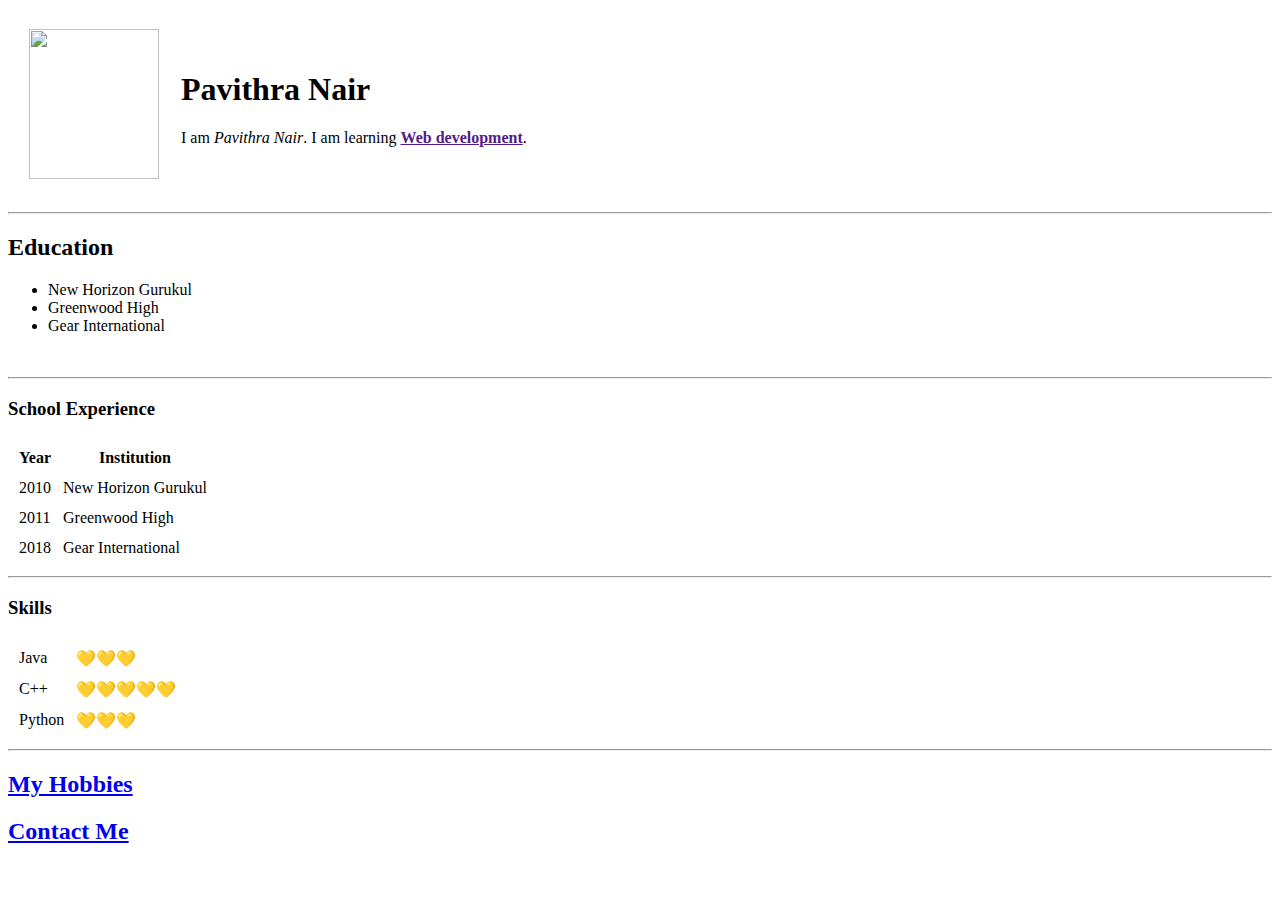
==== index.html @ c580396f "Add files via upload" ====
<!DOCTYPE html>
<html>
  <head>
    <meta charset="utf-8">
    <title>Pavithra's Personal Site</title>
  </head>
  <body>
    <table cellspacing= "20">
      <tr>
        <td><img src="C:\Temp\PassportPhoto\pavithra.png"  width="130" height="150" alt=""></td>
        <td><h1>Pavithra Nair</h1>
        <p>I am <em>Pavithra Nair</em>. I am learning <a href><strong>Web development</strong></a>.</p>
        </td>
      </tr>
    </table>
    <hr>
    <h2>Education</h2>
    <ul>
      <li>New Horizon Gurukul</li>
      <li>Greenwood High</li>
      <li>Gear International</li>
    </ul>
    <br>
    <hr>
    <h3>School Experience</h3>
    <table cellspacing="10">
        <tr>
          <th>Year</th>
          <th>Institution</th>
        </tr>
        <tr>
            <td>2010</td>
            <td>New Horizon Gurukul</td>
        </tr>
        <tr>
            <td>2011</td>
            <td>Greenwood High</td>
        </tr>
        <tr>
            <td>2018</td>
            <td>Gear International</td>
        </tr>
    </table>
    <hr>
    <h3>Skills</h3>
    <table cellspacing="10">
      <tr>
        <td>Java</td>
        <td>💛💛💛</td>
      </tr>
      <tr>
        <td>C++</td>
        <td>💛💛💛💛💛</td>
      </tr>
      <tr>
        <td>Python</td>
        <td>💛💛💛</td>
      </tr>
    </table>
    <hr>
    <a href="hobbies.html"><h2>My Hobbies</h2></a>
    <a href="contact-me.html"><h2>Contact Me</h2></a>
  </body>
</html>
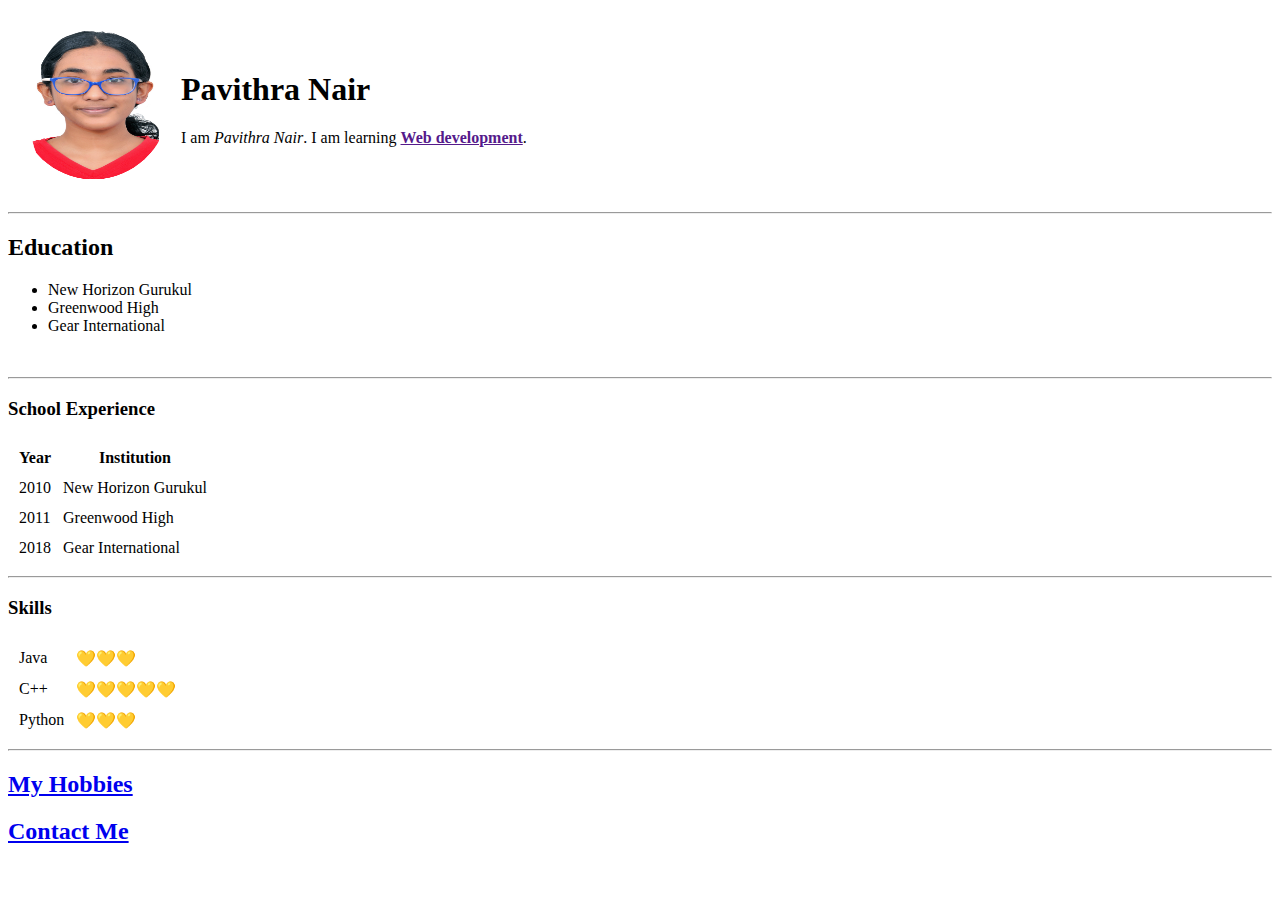
==== commit 86598fef: "Update index.html" ====
--- a/index.html
+++ b/index.html
@@ -7,7 +7,7 @@
   <body>
     <table cellspacing= "20">
       <tr>
-        <td><img src="C:\Temp\PassportPhoto\pavithra.png"  width="130" height="150" alt=""></td>
+        <td><img src="pavithra.png"  width="130" height="150" alt=""></td>
         <td><h1>Pavithra Nair</h1>
         <p>I am <em>Pavithra Nair</em>. I am learning <a href><strong>Web development</strong></a>.</p>
         </td>
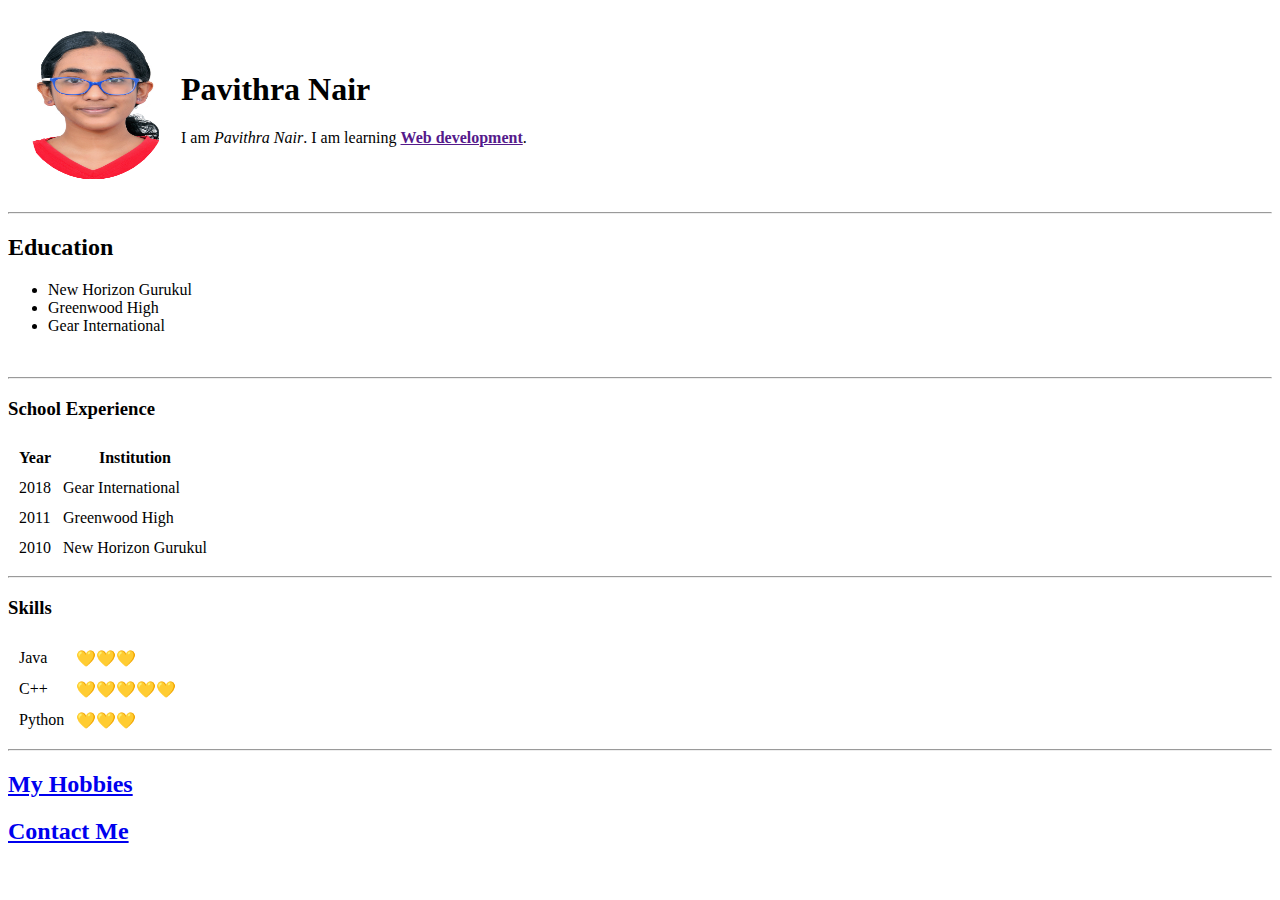
==== commit 71e69118: "changed the order of the institutions attended" ====
--- a/index.html
+++ b/index.html
@@ -29,17 +29,19 @@
           <th>Institution</th>
         </tr>
         <tr>
-            <td>2010</td>
-            <td>New Horizon Gurukul</td>
+            <td>2018</td>
+            <td>Gear International</td>
         </tr>
+        
         <tr>
             <td>2011</td>
             <td>Greenwood High</td>
         </tr>
         <tr>
-            <td>2018</td>
-            <td>Gear International</td>
+            <td>2010</td>
+            <td>New Horizon Gurukul</td>
         </tr>
+
     </table>
     <hr>
     <h3>Skills</h3>
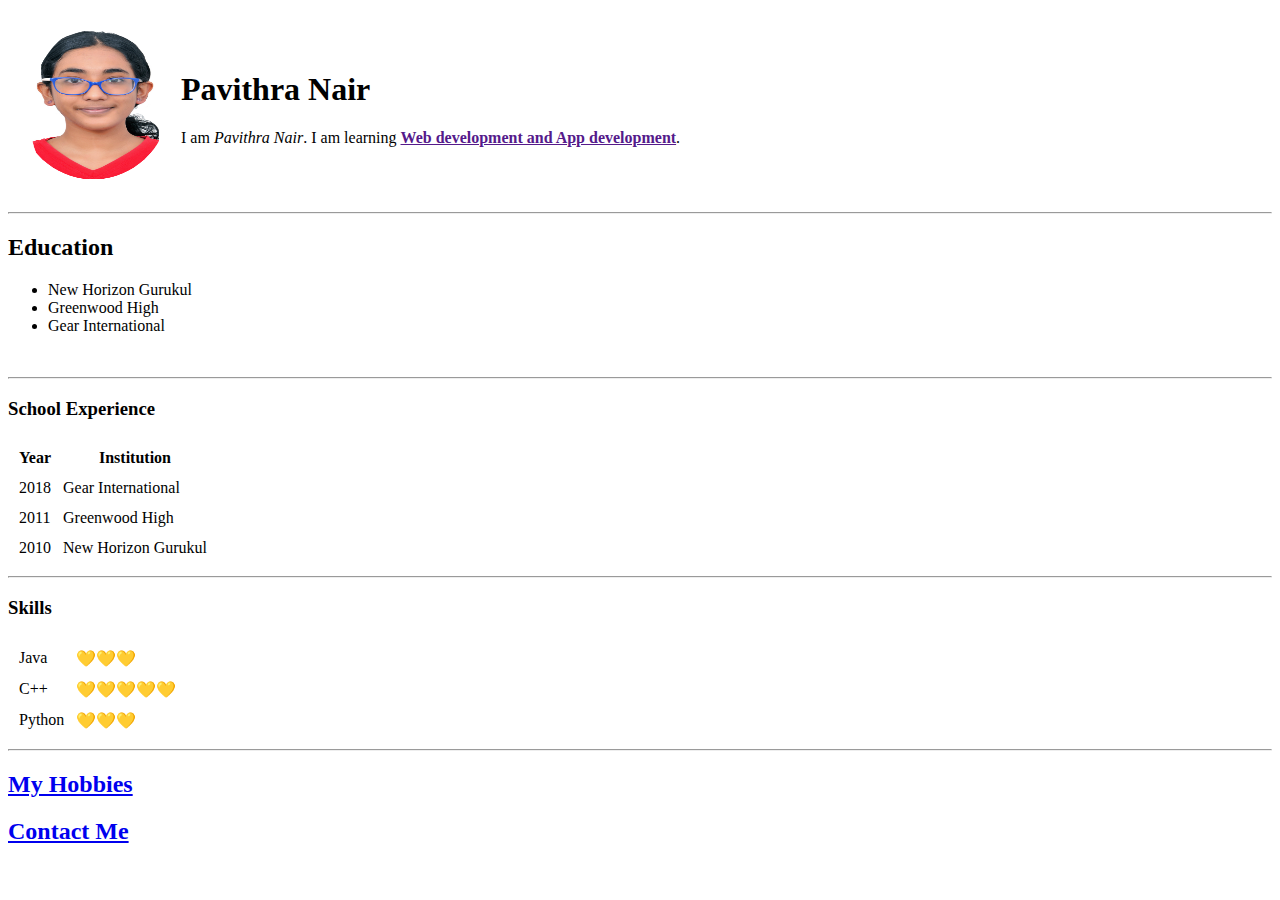
==== commit b9340bad: "Updated the skill listing" ====
--- a/index.html
+++ b/index.html
@@ -9,7 +9,7 @@
       <tr>
         <td><img src="pavithra.png"  width="130" height="150" alt=""></td>
         <td><h1>Pavithra Nair</h1>
-        <p>I am <em>Pavithra Nair</em>. I am learning <a href><strong>Web development</strong></a>.</p>
+        <p>I am <em>Pavithra Nair</em>. I am learning <a href><strong>Web development and App development</strong></a>.</p>
         </td>
       </tr>
     </table>
@@ -32,7 +32,7 @@
             <td>2018</td>
             <td>Gear International</td>
         </tr>
-        
+
         <tr>
             <td>2011</td>
             <td>Greenwood High</td>
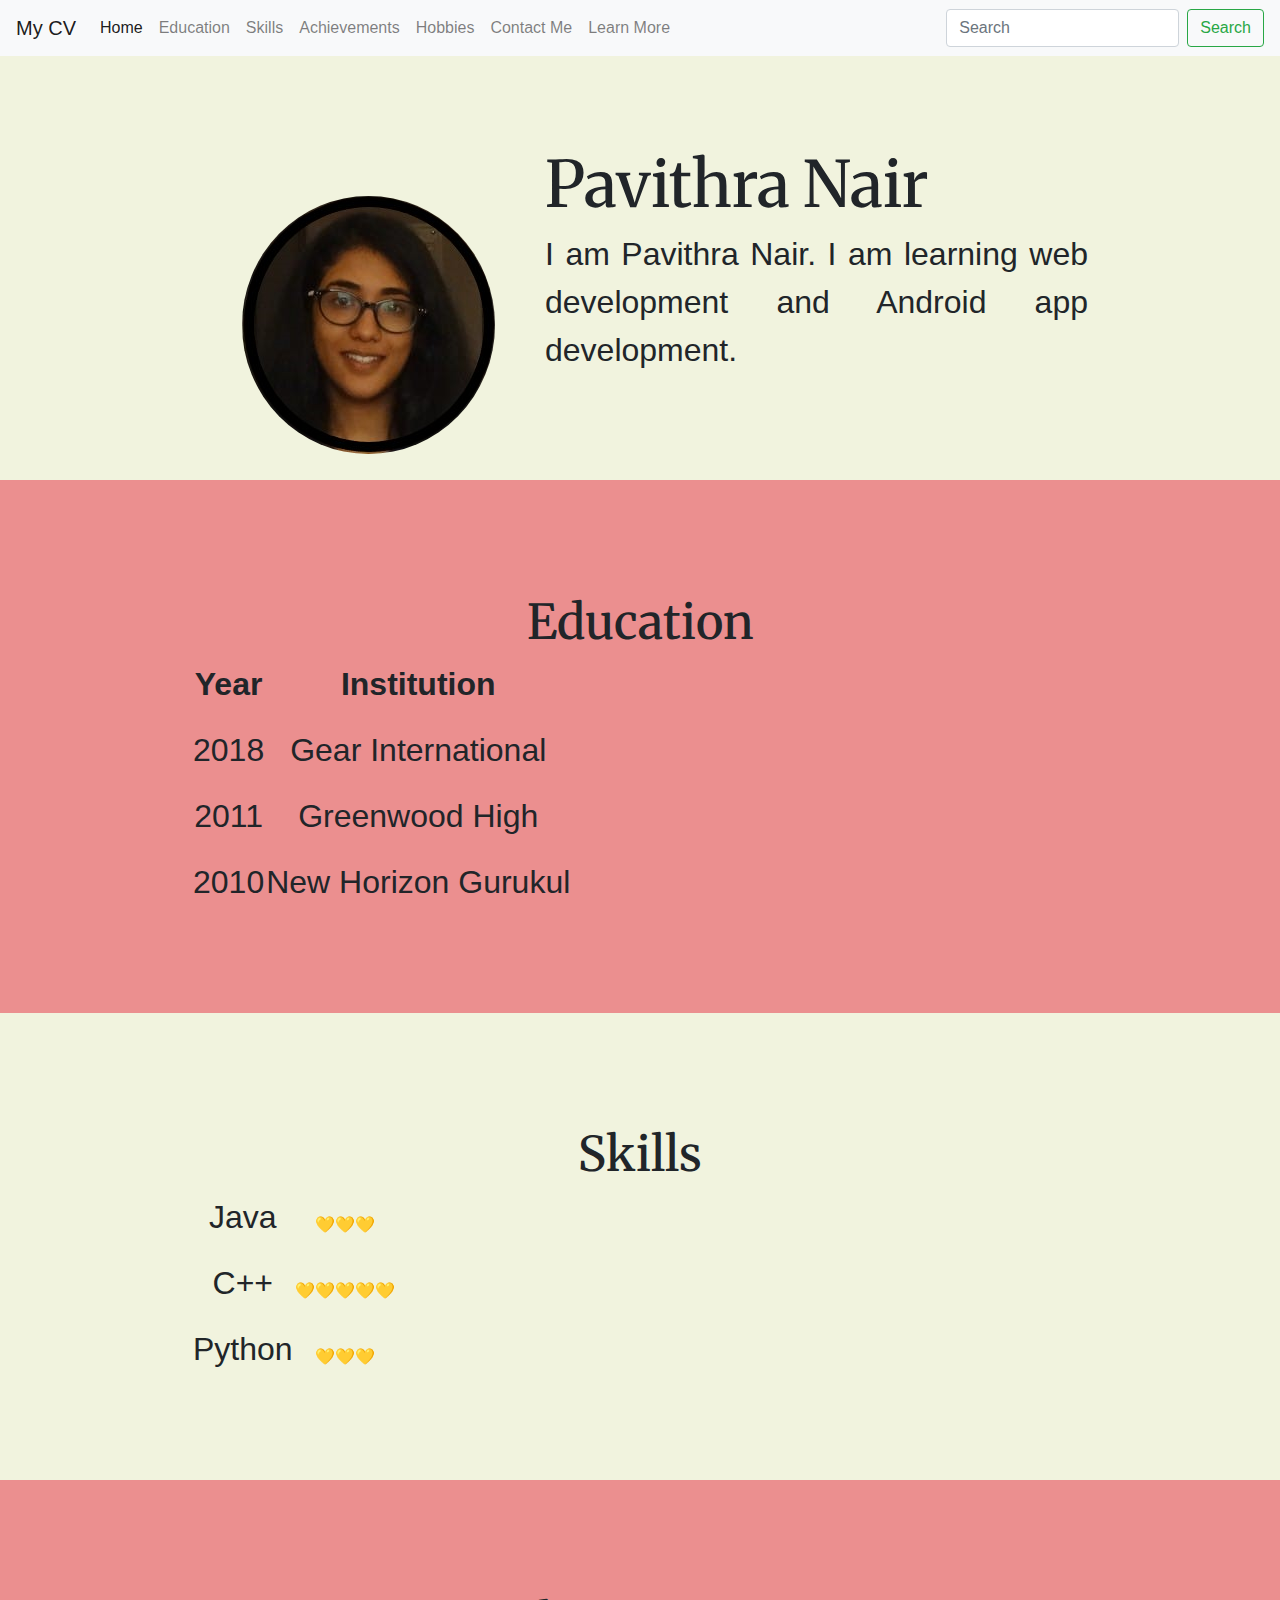
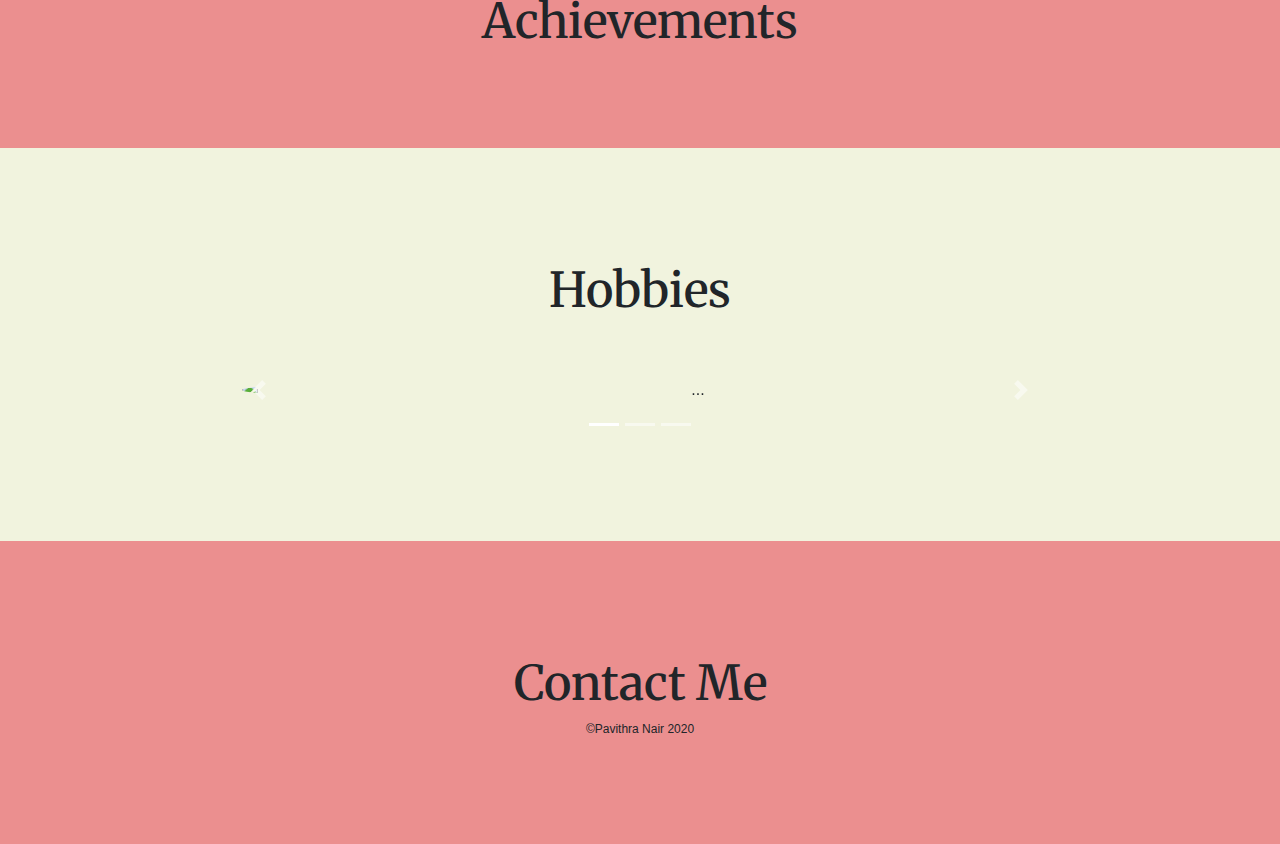
==== commit 76f3f200: "Applied CSS" ====
--- a/index.html
+++ b/index.html
@@ -3,64 +3,161 @@
   <head>
     <meta charset="utf-8">
     <title>Pavithra's Personal Site</title>
+
+    <link href="https://fonts.googleapis.com/css2?family=Merriweather:wght@900&display=swap" rel="stylesheet">
+    <link rel="stylesheet" href="https://maxcdn.bootstrapcdn.com/bootstrap/4.0.0/css/bootstrap.min.css" integrity="sha384-Gn5384xqQ1aoWXA+058RXPxPg6fy4IWvTNh0E263XmFcJlSAwiGgFAW/dAiS6JXm" crossorigin="anonymous">
+    <link rel="stylesheet" href="css/styles.css">
+    <script src="https://kit.fontawesome.com/406c053a77.js" crossorigin="anonymous"></script>
   </head>
   <body>
-    <table cellspacing= "20">
-      <tr>
-        <td><img src="pavithra.png"  width="130" height="150" alt=""></td>
-        <td><h1>Pavithra Nair</h1>
-        <p>I am <em>Pavithra Nair</em>. I am learning <a href><strong>Web development and App development</strong></a>.</p>
-        </td>
-      </tr>
-    </table>
-    <hr>
+
+    <section id="navbar">
+
+      <nav class="navbar navbar-expand-lg navbar-light bg-light">
+      <a class="navbar-brand" href="#">My CV</a>
+      <button class="navbar-toggler" type="button" data-toggle="collapse" data-target="#navbarSupportedContent" aria-controls="navbarSupportedContent" aria-expanded="false" aria-label="Toggle navigation">
+        <span class="navbar-toggler-icon"></span>
+      </button>
+
+      <div class="collapse navbar-collapse" id="navbarSupportedContent">
+        <ul class="navbar-nav mr-auto">
+          <li class="nav-item active">
+            <a class="nav-link" href="#">Home <span class="sr-only">(current)</span></a>
+          </li>
+          <li class="nav-item">
+            <a class="nav-link" href="#edu">Education</a>
+          </li>
+          <li class="nav-item">
+            <a class="nav-link" href="#ski">Skills</a>
+          </li>
+          <li class="nav-item">
+            <a class="nav-link" href="#ach">Achievements</a>
+          </li>
+          <li class="nav-item">
+            <a class="nav-link" href="#hobbies">Hobbies</a>
+          </li>
+          <li class="nav-item">
+              <a class="nav-link" href="#footer">Contact Me</a>
+          </li>
+          <li class="nav-item">
+              <a class="nav-link" href="contact-me.html">Learn More</a>
+          </li>
+        </ul>
+        <form class="form-inline my-2 my-lg-0">
+          <input class="form-control mr-sm-2" type="search" placeholder="Search" aria-label="Search">
+          <button class="btn btn-outline-success my-2 my-sm-0" type="submit">Search</button>
+        </form>
+      </div>
+    </nav>
+    </section>
+
+    <div class="intro">
+        <img src="profile.jpg" alt="">
+        <h1>Pavithra Nair</h1>
+        <p class="wrap">I am Pavithra Nair. I am learning web development and Android app development.</p>
+    </div>
+
+    <div class="education" id="edu">
+    <i class="icon-cream fas fa-graduation-cap fa-4x"></i>
     <h2>Education</h2>
-    <ul>
-      <li>New Horizon Gurukul</li>
-      <li>Greenwood High</li>
-      <li>Gear International</li>
-    </ul>
-    <br>
-    <hr>
-    <h3>School Experience</h3>
     <table cellspacing="10">
         <tr>
-          <th>Year</th>
-          <th>Institution</th>
+          <th><p>Year</p></th>
+          <th><p>Institution</p></th>
         </tr>
         <tr>
-            <td>2018</td>
-            <td>Gear International</td>
+            <td><p>2018</p></td>
+            <td><p>Gear International</p></td>
         </tr>
 
         <tr>
-            <td>2011</td>
-            <td>Greenwood High</td>
+            <td><p>2011</p></td>
+            <td><p>Greenwood High</p></td>
         </tr>
         <tr>
-            <td>2010</td>
-            <td>New Horizon Gurukul</td>
+            <td><p>2010</p></td>
+            <td><p> New Horizon Gurukul</p></td>
         </tr>
+      </table>
+    </div>
 
-    </table>
-    <hr>
-    <h3>Skills</h3>
+    <div class="skills" id="ski">
+    <i class="icon-pink fas fa-star fa-4x"></i>
+    <h2>Skills</h2>
     <table cellspacing="10">
       <tr>
-        <td>Java</td>
+        <td><p>Java</p></td>
         <td>💛💛💛</td>
       </tr>
       <tr>
-        <td>C++</td>
+        <td><p>C++</p></td>
         <td>💛💛💛💛💛</td>
       </tr>
       <tr>
-        <td>Python</td>
+        <td><p>Python</p></td>
         <td>💛💛💛</td>
       </tr>
     </table>
-    <hr>
-    <a href="hobbies.html"><h2>My Hobbies</h2></a>
-    <a href="contact-me.html"><h2>Contact Me</h2></a>
+    </div>
+
+    <div class="achievements" id="ach">
+      <i class="icon-cream fas fa-trophy fa-4x"></i>
+      <h2>Achievements</h2>
+    </div>
+
+    <div id="hobbies">
+      <i class="icon-pink fas fa-play fa-4x"></i>
+      <h2>Hobbies</h2>
+    <div id="carouselExampleCaptions" class="carousel slide" data-ride="carousel">
+  <ol class="carousel-indicators">
+    <li data-target="#carouselExampleCaptions" data-slide-to="0" class="active"></li>
+    <li data-target="#carouselExampleCaptions" data-slide-to="1"></li>
+    <li data-target="#carouselExampleCaptions" data-slide-to="2"></li>
+  </ol>
+  <div class="carousel-inner">
+    <div class="carousel-item active">
+      <img src="..." class="d-block w-100" alt="...">
+      <i class="icon-pink fas fa-book-open fa-4x"></i>
+      <div class="carousel-caption d-none d-md-block">
+        <h3>Debating</h3>
+        <p>Nulla vitae elit libero, a pharetra augue mollis interdum.</p>
+      </div>
+    </div>
+    <div class="carousel-item">
+      <img src="..." class="d-block w-100" alt="...">
+      <i class="icon-pink fas fa-microphone-alt fa-4x"></i>
+      <div class="carousel-caption d-none d-md-block">
+        <h3>Creative Writing</h3>
+        <p>Lorem ipsum dolor sit amet, consectetur adipiscing elit.</p>
+      </div>
+    </div>
+    <div class="carousel-item">
+      <img src="..." class="d-block w-100" alt="...">
+      <div class="carousel-caption d-none d-md-block">
+        <h5>Third slide label</h5>
+        <p>Praesent commodo cursus magna, vel scelerisque nisl consectetur.</p>
+      </div>
+    </div>
+  </div>
+  <a class="carousel-control-prev" href="#carouselExampleCaptions" role="button" data-slide="prev">
+    <span class="carousel-control-prev-icon" aria-hidden="true"></span>
+    <span class="sr-only">Previous</span>
+  </a>
+  <a class="carousel-control-next" href="#carouselExampleCaptions" role="button" data-slide="next">
+    <span class="carousel-control-next-icon" aria-hidden="true"></span>
+    <span class="sr-only">Next</span>
+  </a>
+</div>
+</div>   
+
+    <footer id="footer">
+    <i class="icon-cream fas fa-phone-alt fa-4x"></i>
+    <h2>Contact Me</h2>
+    <i class="social-icon fab fa-twitter"></i>
+    <i class="social-icon fab fa-facebook-f"></i>
+    <i class="social-icon fab fa-instagram"></i>
+    <i class="social-icon fas fa-envelope"></i>
+    <p class="copyright">©Pavithra Nair 2020</p>
+    </footer>
   </body>
 </html>
--- a/css/styles.css
+++ b/css/styles.css
@@ -0,0 +1,63 @@
+
+.intro {
+  background-color: #f1f3de;
+
+  padding: 7% 15%;
+}
+img {
+  float: left;
+  margin: 50px;
+  border-radius: 90%;
+}
+h1{
+  font-family:"Merriweather";
+  font-size: 4rem;
+}
+h2 {
+  font-family:"Merriweather";
+  font-size: 3rem;
+}
+p{
+  font-size: 2rem;
+}
+.education {
+  background-color: #EB8f8f;
+  text-align: center;
+  padding: 7% 15%;
+}
+
+.skills {
+  background-color: #f1f3de;
+  text-align: center;
+  padding: 7% 15%;
+}
+.wrap {
+  text-align: justify;
+}
+
+.achievements {
+  background-color: #EB8f8f;
+  text-align: center;
+  padding: 7% 15%;
+}
+.icon-pink {
+  color: #EB8f8f;
+  padding: 3%;
+}
+.icon-cream{
+  color: #f1f3de;
+  padding: 3%;
+}
+#hobbies {
+  background-color: #f1f3de;
+  text-align: center;
+  padding: 7% 15%;
+}
+#footer {
+  background-color: #EB8f8f;
+  text-align: center;
+  padding: 7% 15%;
+}
+.copyright {
+  font-size: 0.75rem;
+}
